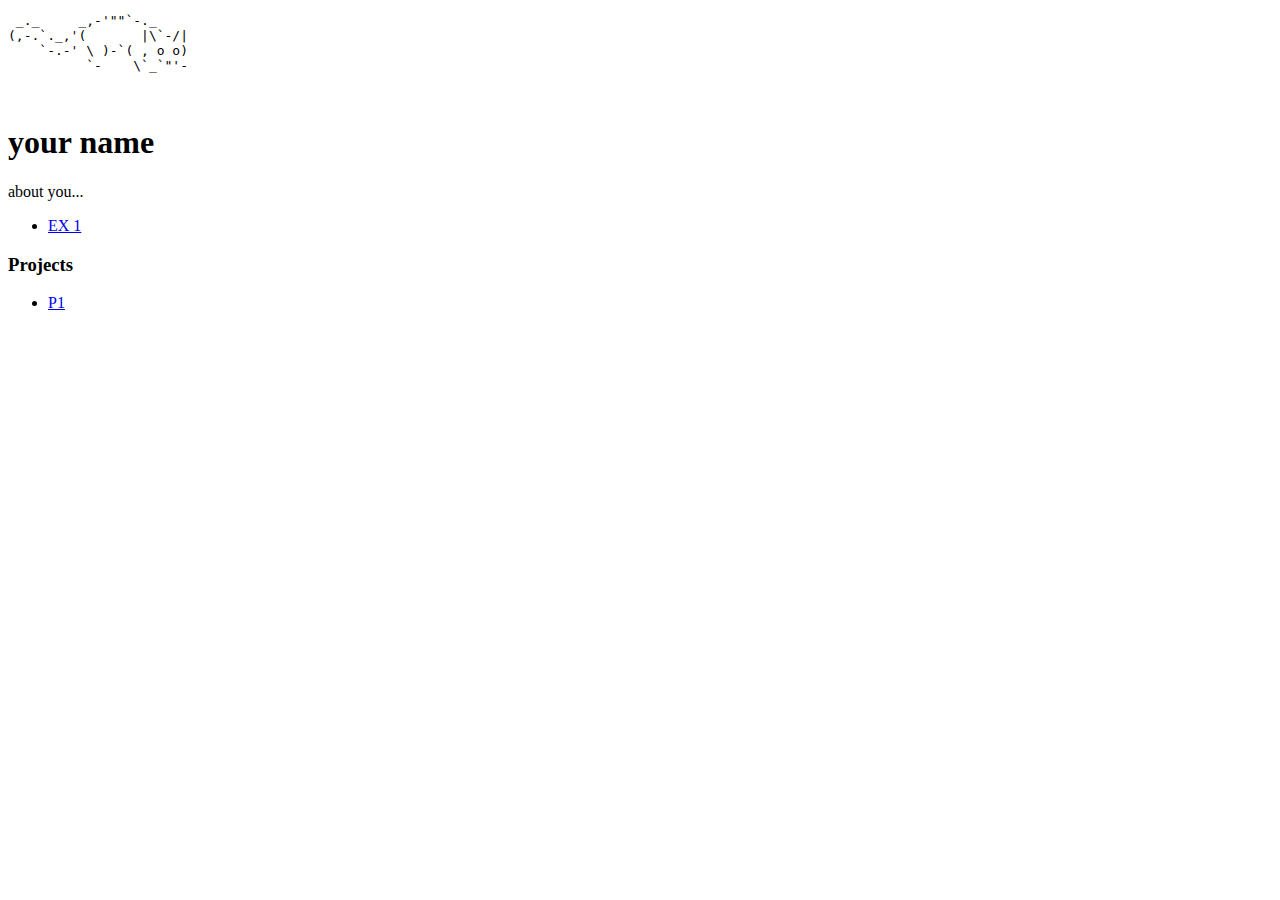
==== index.html @ 97047c57 "hallo world" ====
<!DOCTYPE html>
<html>

<head>
  <title>[your name's] Interactive Site</title>
  <meta charset="utf-8" />
</head>

<body>

  <!-- this is where my code is-->
  <div id="container">
    
    <pre>
 _._     _,-'""`-._
(,-.`._,'(       |\`-/|
    `-.-' \ )-`( , o o)
          `-    \`_`"'-

    </pre>

    <!-- about me-->
    <h1>your name</h1>  
    <p class="desc">about you...</p>
    
    <!-- my work -->
    <div id="exercises">
      <ul>
        <li><a href="#">EX 1</a></li>
      </ul>
    
    </div>
    
    <div id="projects">
      <h3>Projects</h3>
    
      <ul>
        <li><a href="#">P1</a></li>
      </ul>

    </div>
  </div>
</body>
</html>
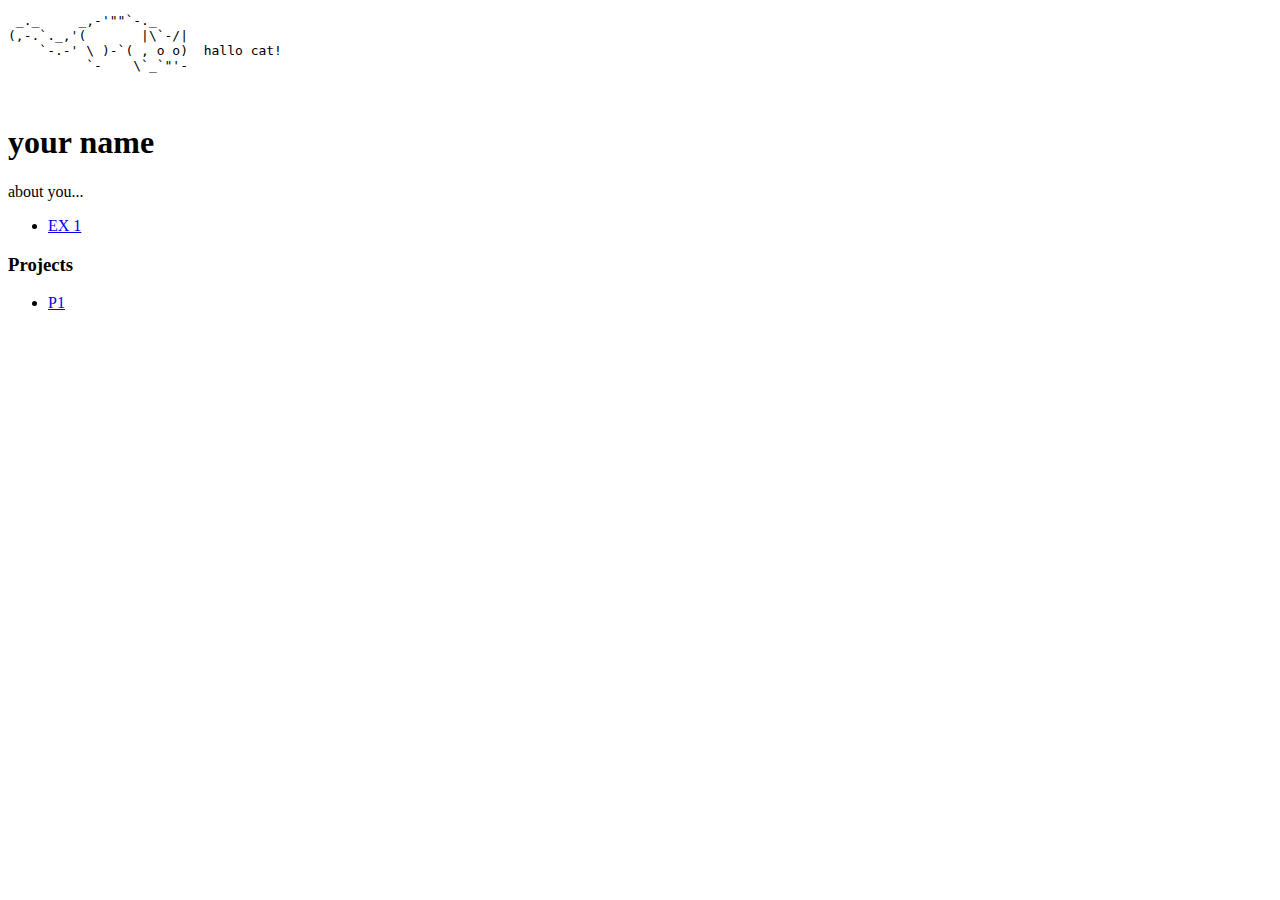
==== commit 32fb406b: "Update index.html" ====
--- a/index.html
+++ b/index.html
@@ -15,7 +15,7 @@
     <pre>
  _._     _,-'""`-._
 (,-.`._,'(       |\`-/|
-    `-.-' \ )-`( , o o)
+    `-.-' \ )-`( , o o)  hallo cat!
           `-    \`_`"'-
 
     </pre>
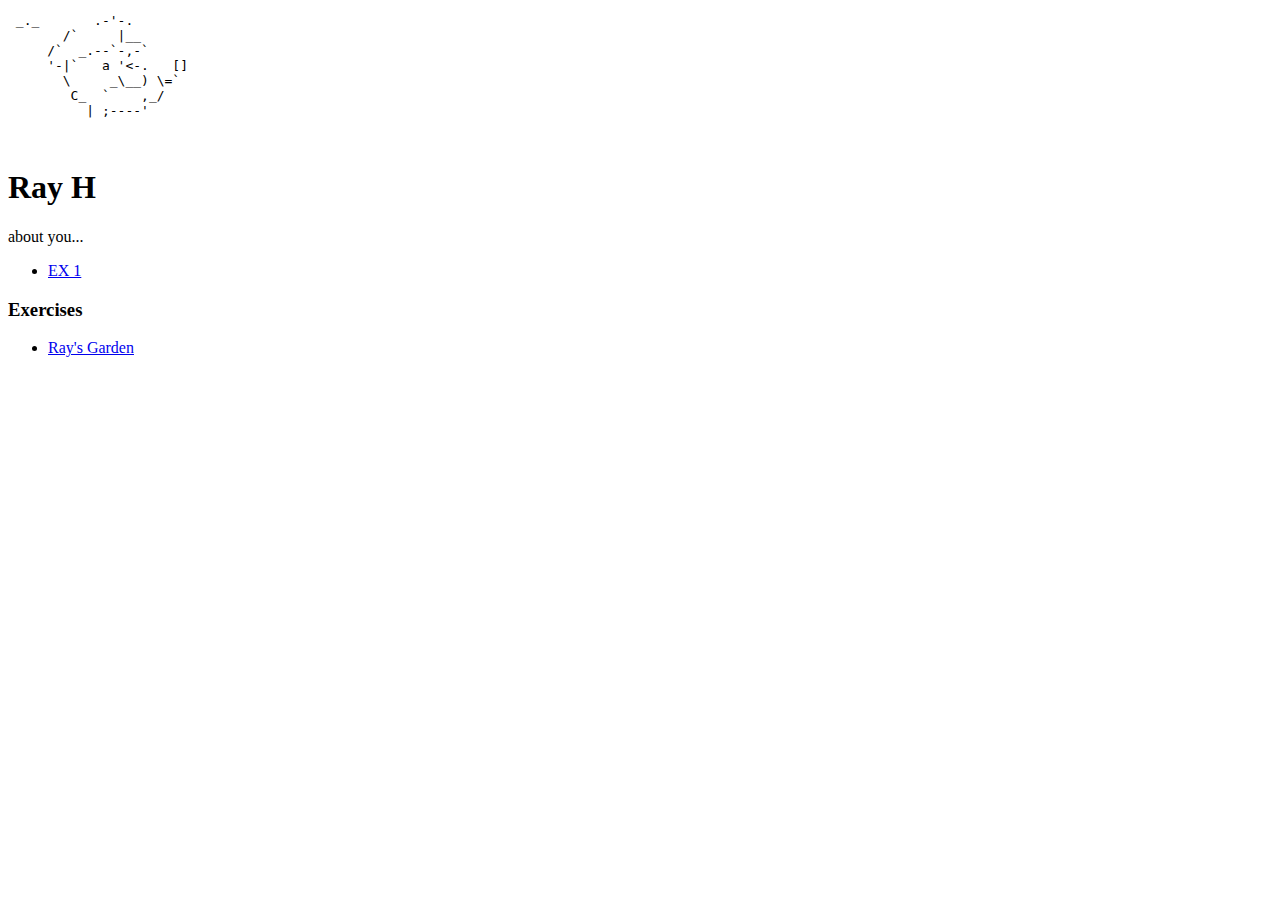
==== commit eb7019d6: "Add files via upload" ====
--- a/index.html
+++ b/index.html
@@ -3,7 +3,7 @@
 <html>
 
 <head>
-  <title>[your name's] Interactive Site</title>
+  <title>Ray`s Interactive Site</title>
   <meta charset="utf-8" />
 </head>
 
@@ -13,15 +13,18 @@
   <div id="container">
     
     <pre>
- _._     _,-'""`-._
-(,-.`._,'(       |\`-/|
-    `-.-' \ )-`( , o o)  hallo cat!
-          `-    \`_`"'-
+ _._       .-'-.
+       /`     |__
+     /`  _.--`-,-`
+     '-|`   a '<-.   []
+       \     _\__) \=`
+        C_  `    ,_/
+          | ;----'
 
     </pre>
 
     <!-- about me-->
-    <h1>your name</h1>  
+    <h1>Ray H</h1>  
     <p class="desc">about you...</p>
     
     <!-- my work -->
@@ -33,10 +36,10 @@
     </div>
     
     <div id="projects">
-      <h3>Projects</h3>
+      <h3>Exercises</h3>
     
       <ul>
-        <li><a href="#">P1</a></li>
+        <li><a href="https://ruisenh.github.io/inter-foundation/garden.html">Ray's Garden</a></li>
       </ul>
 
     </div>
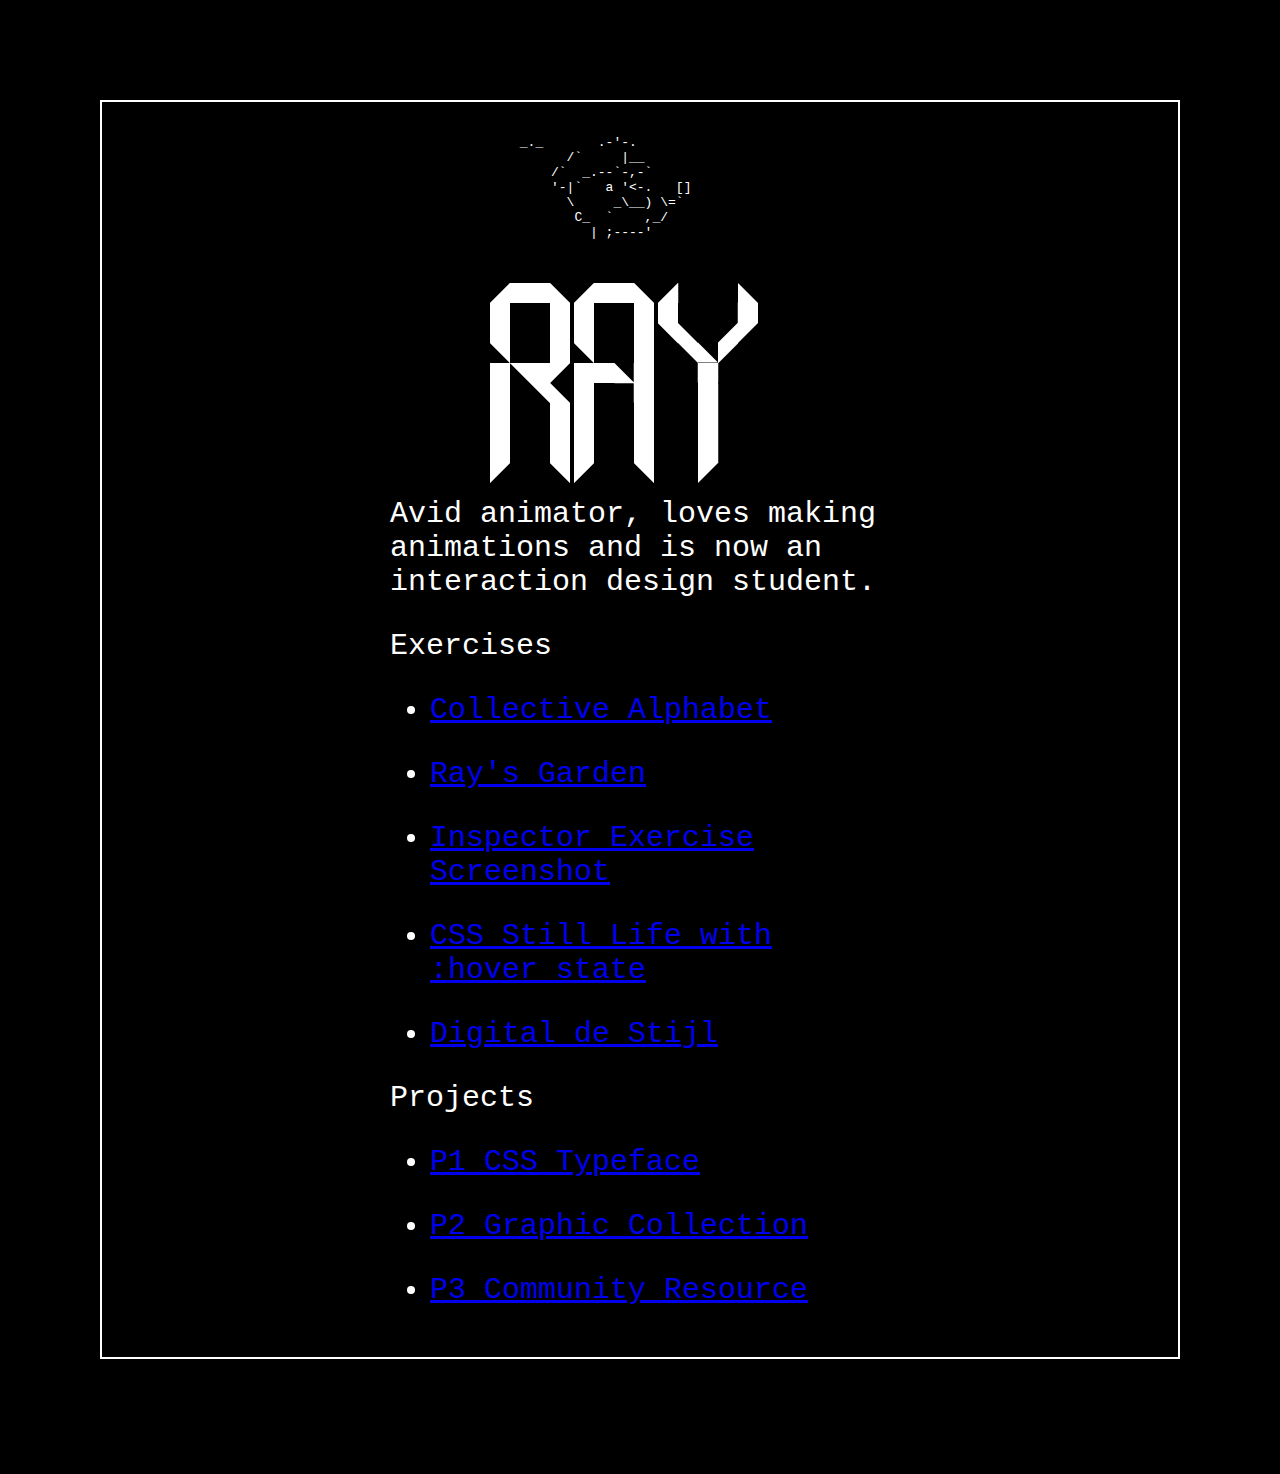
==== commit 9af7856e: "Add files via upload" ====
--- a/index.html
+++ b/index.html
@@ -3,16 +3,20 @@
 <html>
 
 <head>
-  <title>Ray`s Interactive Site</title>
-  <meta charset="utf-8" />
+  <title>Ray`s class site</title>
+  <meta charset="utf-8"> 
+  <meta name="viewport" content="width=device-width, initial-scale=1">
+  <link rel="stylesheet" type="text/css" href="index.css">
+
 </head>
 
 <body>
 
   <!-- this is where my code is-->
-  <div id="container">
+  <div id="box">
     
-    <pre>
+
+    <pre class="cartoon">
  _._       .-'-.
        /`     |__
      /`  _.--`-,-`
@@ -24,25 +28,78 @@
     </pre>
 
     <!-- about me-->
-    <h1>Ray H</h1>  
-    <p class="desc">about you...</p>
+<div class="title">
+<svg width="80" height="200" viewBox="0 0 80 200" fill="none" xmlns="http://www.w3.org/2000/svg">
+<mask id="path-1-inside-1" fill="white">
+<path fill-rule="evenodd" clip-rule="evenodd" d="M40 0H60L80 20V40V60V80L60 100L80 120V140V160V180V200L60 180V160V140V120L40 100L20 80H40H60V60V40V20H40H20V40V60V80L0 60V40V20L20 0H40ZM20 80V100V120V140V160V180L0 200V180V160V140V120V100V80H20Z"/>
+</mask>
+<path fill-rule="evenodd" clip-rule="evenodd" d="M40 0H60L80 20V40V60V80L60 100L80 120V140V160V180V200L60 180V160V140V120L40 100L20 80H40H60V60V40V20H40H20V40V60V80L0 60V40V20L20 0H40ZM20 80V100V120V140V160V180L0 200V180V160V140V120V100V80H20Z" fill="black"/>
+<path d="M60 0L60.1768 -0.176777L60.1036 -0.25H60V0ZM80 20H80.25V19.8964L80.1768 19.8232L80 20ZM80 80L80.1768 80.1768L80.25 80.1036V80H80ZM60 100L59.8232 99.8232L59.6464 100L59.8232 100.177L60 100ZM80 120H80.25V119.896L80.1768 119.823L80 120ZM80 200L79.8232 200.177L80.25 200.604V200H80ZM60 180H59.75V180.104L59.8232 180.177L60 180ZM60 120H60.25V119.896L60.1768 119.823L60 120ZM60 80V80.25H60.25V80H60ZM60 20H60.25V19.75H60V20ZM20 20V19.75H19.75V20H20ZM0 60H-0.25V60.1036L-0.176777 60.1768L0 60ZM0 20L-0.176777 19.8232L-0.25 19.8964V20H0ZM20 0V-0.25H19.8964L19.8232 -0.176777L20 0ZM20 180L20.1768 180.177L20.25 180.104V180H20ZM0 200H-0.25V200.604L0.176777 200.177L0 200ZM0 80V79.75H-0.25V80H0ZM60 -0.25H40V0.25H60V-0.25ZM80.1768 19.8232L60.1768 -0.176777L59.8232 0.176777L79.8232 20.1768L80.1768 19.8232ZM80.25 40V20H79.75V40H80.25ZM80.25 60V40H79.75V60H80.25ZM80.25 80V60H79.75V80H80.25ZM60.1768 100.177L80.1768 80.1768L79.8232 79.8232L59.8232 99.8232L60.1768 100.177ZM80.1768 119.823L60.1768 99.8232L59.8232 100.177L79.8232 120.177L80.1768 119.823ZM80.25 140V120H79.75V140H80.25ZM80.25 160V140H79.75V160H80.25ZM80.25 180V160H79.75V180H80.25ZM80.25 200V180H79.75V200H80.25ZM59.8232 180.177L79.8232 200.177L80.1768 199.823L60.1768 179.823L59.8232 180.177ZM59.75 160V180H60.25V160H59.75ZM59.75 140V160H60.25V140H59.75ZM59.75 120V140H60.25V120H59.75ZM39.8232 100.177L59.8232 120.177L60.1768 119.823L40.1768 99.8232L39.8232 100.177ZM40.1768 99.8232L20.1768 79.8232L19.8232 80.1768L39.8232 100.177L40.1768 99.8232ZM20 80.25H40V79.75H20V80.25ZM60 79.75H40V80.25H60V79.75ZM59.75 60V80H60.25V60H59.75ZM59.75 40V60H60.25V40H59.75ZM59.75 20V40H60.25V20H59.75ZM40 20.25H60V19.75H40V20.25ZM20 20.25H40V19.75H20V20.25ZM20.25 40V20H19.75V40H20.25ZM20.25 60V40H19.75V60H20.25ZM20.25 80V60H19.75V80H20.25ZM-0.176777 60.1768L19.8232 80.1768L20.1768 79.8232L0.176777 59.8232L-0.176777 60.1768ZM-0.25 40V60H0.25V40H-0.25ZM-0.25 20V40H0.25V20H-0.25ZM19.8232 -0.176777L-0.176777 19.8232L0.176777 20.1768L20.1768 0.176777L19.8232 -0.176777ZM40 -0.25H20V0.25H40V-0.25ZM20.25 100V80H19.75V100H20.25ZM20.25 120V100H19.75V120H20.25ZM20.25 140V120H19.75V140H20.25ZM20.25 160V140H19.75V160H20.25ZM20.25 180V160H19.75V180H20.25ZM0.176777 200.177L20.1768 180.177L19.8232 179.823L-0.176777 199.823L0.176777 200.177ZM-0.25 180V200H0.25V180H-0.25ZM-0.25 160V180H0.25V160H-0.25ZM-0.25 140V160H0.25V140H-0.25ZM-0.25 120V140H0.25V120H-0.25ZM-0.25 100V120H0.25V100H-0.25ZM-0.25 80V100H0.25V80H-0.25ZM20 79.75H0V80.25H20V79.75Z" fill="#A9A9A9" mask="url(#path-1-inside-1)"/>
+</svg>
+
+<svg width="80" height="200" viewBox="0 0 80 200" fill="none" xmlns="http://www.w3.org/2000/svg">
+<mask id="path-1-inside-1" fill="white">
+<path fill-rule="evenodd" clip-rule="evenodd" d="M60 0H40H20L0 20V40V60L20 80H0V100V120V140V160V180V200L10 190L20 180V160V140V120V100H40H60V120V140V160V180L80 200V180V160V140V120V100V80V60V40V20L60 0ZM40 20H60V40V60V80V100L40 80H20V60V40V20H40Z"/>
+</mask>
+<path fill-rule="evenodd" clip-rule="evenodd" d="M60 0H40H20L0 20V40V60L20 80H0V100V120V140V160V180V200L10 190L20 180V160V140V120V100H40H60V120V140V160V180L80 200V180V160V140V120V100V80V60V40V20L60 0ZM40 20H60V40V60V80V100L40 80H20V60V40V20H40Z" fill="black"/>
+<path d="M60 0L60.1768 -0.176777L60.1036 -0.25H60V0ZM20 0V-0.25H19.8964L19.8232 -0.176777L20 0ZM0 20L-0.176777 19.8232L-0.25 19.8964V20H0ZM0 60H-0.25V60.1036L-0.176777 60.1768L0 60ZM0 80V79.75H-0.25V80H0ZM0 200H-0.25V200.604L0.176777 200.177L0 200ZM20 180L20.1768 180.177L20.25 180.104V180H20ZM20 100V99.75H19.75V100H20ZM60 180H59.75V180.104L59.8232 180.177L60 180ZM80 200L79.8232 200.177L80.25 200.604V200H80ZM80 20H80.25V19.8964L80.1768 19.8232L80 20ZM60 20H60.25V19.75H60V20ZM40 80L40.1768 79.8232L40.1036 79.75H40V80ZM20 20V19.75H19.75V20H20ZM40 0.25H60V-0.25H40V0.25ZM20 0.25H40V-0.25H20V0.25ZM19.8232 -0.176777L-0.176777 19.8232L0.176777 20.1768L20.1768 0.176777L19.8232 -0.176777ZM-0.25 20V40H0.25V20H-0.25ZM-0.25 40V60H0.25V40H-0.25ZM-0.176777 60.1768L19.8232 80.1768L20.1768 79.8232L0.176777 59.8232L-0.176777 60.1768ZM20 79.75H0V80.25H20V79.75ZM-0.25 80V100H0.25V80H-0.25ZM-0.25 100V120H0.25V100H-0.25ZM-0.25 120V140H0.25V120H-0.25ZM-0.25 140V160H0.25V140H-0.25ZM-0.25 160V180H0.25V160H-0.25ZM-0.25 180V200H0.25V180H-0.25ZM0.176777 200.177L10.1768 190.177L9.82322 189.823L-0.176777 199.823L0.176777 200.177ZM10.1768 190.177L20.1768 180.177L19.8232 179.823L9.82322 189.823L10.1768 190.177ZM20.25 180V160H19.75V180H20.25ZM20.25 160V140H19.75V160H20.25ZM20.25 140V120H19.75V140H20.25ZM20.25 120V100H19.75V120H20.25ZM20 100.25H40V99.75H20V100.25ZM40 100.25H60V99.75H40V100.25ZM60.25 120V100H59.75V120H60.25ZM60.25 140V120H59.75V140H60.25ZM60.25 160V140H59.75V160H60.25ZM60.25 180V160H59.75V180H60.25ZM80.1768 199.823L60.1768 179.823L59.8232 180.177L79.8232 200.177L80.1768 199.823ZM79.75 180V200H80.25V180H79.75ZM79.75 160V180H80.25V160H79.75ZM79.75 140V160H80.25V140H79.75ZM79.75 120V140H80.25V120H79.75ZM79.75 100V120H80.25V100H79.75ZM79.75 80V100H80.25V80H79.75ZM79.75 60V80H80.25V60H79.75ZM79.75 40V60H80.25V40H79.75ZM79.75 20V40H80.25V20H79.75ZM59.8232 0.176777L79.8232 20.1768L80.1768 19.8232L60.1768 -0.176777L59.8232 0.176777ZM60 19.75H40V20.25H60V19.75ZM60.25 40V20H59.75V40H60.25ZM60.25 60V40H59.75V60H60.25ZM60.25 80V60H59.75V80H60.25ZM60.25 100V80H59.75V100H60.25ZM60.1768 99.8232L40.1768 79.8232L39.8232 80.1768L59.8232 100.177L60.1768 99.8232ZM40 79.75H20V80.25H40V79.75ZM20.25 80V60H19.75V80H20.25ZM20.25 60V40H19.75V60H20.25ZM20.25 40V20H19.75V40H20.25ZM40 19.75H20V20.25H40V19.75Z" fill="#A9A9A9" mask="url(#path-1-inside-1)"/>
+</svg>
+
+<svg width="100" height="200" viewBox="0 0 100 200" fill="none" xmlns="http://www.w3.org/2000/svg">
+<mask id="path-1-inside-1" fill="white">
+<path fill-rule="evenodd" clip-rule="evenodd" d="M20 20V0L0 20V40L20 60L40 80V100V120V140V160V180V200L60 180V160V140V120V100V80L80 60L100 40V20L80 0V20V40L60 60V79.5L40 59.5V60L20 40V20ZM60 79.5V80H40V79.5H60Z"/>
+</mask>
+<path fill-rule="evenodd" clip-rule="evenodd" d="M20 20V0L0 20V40L20 60L40 80V100V120V140V160V180V200L60 180V160V140V120V100V80L80 60L100 40V20L80 0V20V40L60 60V79.5L40 59.5V60L20 40V20ZM60 79.5V80H40V79.5H60Z" fill="black"/>
+<path d="M20 0H20.25V-0.603553L19.8232 -0.176777L20 0ZM0 20L-0.176777 19.8232L-0.25 19.8964V20H0ZM0 40H-0.25V40.1036L-0.176777 40.1768L0 40ZM40 200H39.75V200.604L40.1768 200.177L40 200ZM60 180L60.1768 180.177L60.25 180.104V180H60ZM100 40L100.177 40.1768L100.25 40.1036V40H100ZM100 20H100.25V19.8964L100.177 19.8232L100 20ZM80 0L80.1768 -0.176777L79.75 -0.603553V0H80ZM80 40L80.1768 40.1768L80.25 40.1036V40H80ZM60 60L59.8232 59.8232L59.75 59.8964V60H60ZM40 59.5L40.1768 59.3232L39.75 58.8964V59.5H40ZM40 60L39.8232 60.1768L40.25 60.6036V60H40ZM20 40H19.75V40.1036L19.8232 40.1768L20 40ZM40 79.5V79.25H39.75V79.5H40ZM19.75 0V20H20.25V0H19.75ZM0.176777 20.1768L20.1768 0.176777L19.8232 -0.176777L-0.176777 19.8232L0.176777 20.1768ZM0.25 40V20H-0.25V40H0.25ZM20.1768 59.8232L0.176777 39.8232L-0.176777 40.1768L19.8232 60.1768L20.1768 59.8232ZM40.1768 79.8232L20.1768 59.8232L19.8232 60.1768L39.8232 80.1768L40.1768 79.8232ZM40.25 100V80H39.75V100H40.25ZM40.25 120V100H39.75V120H40.25ZM40.25 140V120H39.75V140H40.25ZM39.75 140V160H40.25V140H39.75ZM39.75 160V180H40.25V160H39.75ZM39.75 180V200H40.25V180H39.75ZM40.1768 200.177L60.1768 180.177L59.8232 179.823L39.8232 199.823L40.1768 200.177ZM60.25 180V160H59.75V180H60.25ZM60.25 160V140H59.75V160H60.25ZM59.75 120V140H60.25V120H59.75ZM59.75 100V120H60.25V100H59.75ZM59.75 80V100H60.25V80H59.75ZM60.1768 80.1768L80.1768 60.1768L79.8232 59.8232L59.8232 79.8232L60.1768 80.1768ZM80.1768 60.1768L100.177 40.1768L99.8232 39.8232L79.8232 59.8232L80.1768 60.1768ZM100.25 40V20H99.75V40H100.25ZM100.177 19.8232L80.1768 -0.176777L79.8232 0.176777L99.8232 20.1768L100.177 19.8232ZM79.75 0V20H80.25V0H79.75ZM79.75 20V40H80.25V20H79.75ZM79.8232 39.8232L59.8232 59.8232L60.1768 60.1768L80.1768 40.1768L79.8232 39.8232ZM59.75 60V79.5H60.25V60H59.75ZM39.8232 59.6768L59.8232 79.6768L60.1768 79.3232L40.1768 59.3232L39.8232 59.6768ZM40.25 60V59.5H39.75V60H40.25ZM19.8232 40.1768L39.8232 60.1768L40.1768 59.8232L20.1768 39.8232L19.8232 40.1768ZM19.75 20V40H20.25V20H19.75ZM59.75 79.5V80H60.25V79.5H59.75ZM40 80.25H60V79.75H40V80.25ZM39.75 79.5V80H40.25V79.5H39.75ZM60 79.25H40V79.75H60V79.25Z" fill="#A9A9A9" mask="url(#path-1-inside-1)"/>
+</svg>
+</div>
+
+
+
+
+
+
+
+
+    <p class="desc">Avid animator, loves making animations and is now an interaction design student.</p>
     
     <!-- my work -->
-    <div id="exercises">
+    <div class="desc" id="exercises">
+      <p>Exercises</p>
       <ul>
-        <li><a href="#">EX 1</a></li>
+        <li><a href="https://www.figma.com/file/xxI1dccsxlEgzza8fL8q1h/Collective-Alphabet-Exercise?node-id=0%3A1">Collective Alphabet</a></li>
       </ul>
-    
+      <ul>
+        <li><a href="garden.html">Ray's Garden</a></li>
+      </ul>
+      <ul>
+        <li><a href="inspector.html">Inspector Exercise Screenshot</a></li>
+      </ul>
+      <ul>
+        <li><a href="mouse.html">CSS Still Life with :hover state</a></li>
+      </ul>
+      <ul>
+        <li><a href="collection/index.html">Digital de Stijl</a></li>
+      </ul>
+
     </div>
     
-    <div id="projects">
-      <h3>Exercises</h3>
-    
+    <div class="desc" id="exercises">
+      <p>Projects</p>
       <ul>
-        <li><a href="https://ruisenh.github.io/inter-foundation/garden.html">Ray's Garden</a></li>
+        <li><a href="project1/a.html">P1 CSS Typeface</a></li>
+      </ul>
+      <ul>
+        <li><a href="collection/index.html">P2 Graphic Collection</a></li>
+      </ul>
+      <ul>
+        <li><a href="Community Resource/homepage.html">P3 Community Resource</a></li>
       </ul>
 
     </div>
   </div>
+
+
+
 </body>
 </html>--- a/index.css
+++ b/index.css
@@ -0,0 +1,52 @@
+* {
+
+
+}
+
+
+body{
+    background: black;
+    padding:20px;
+    border: 2px solid white;
+    margin:100px;
+}
+
+svg path {
+    position: relative;
+    fill:white;
+    margin: 20px;
+
+}
+
+.cartoon{
+    display: block;
+    position: relative;
+    margin-left: 390px;
+    color:white;
+
+
+}
+
+
+.title {
+    position: relative;
+    margin:10px auto;
+    width: 300px;
+}
+
+.desc{
+
+    position: relative;
+    width:500px;
+    height: fit-content;
+    font-family: Andale Mono,AndaleMono,monospace;
+    font-size: 30px;
+    color: white;
+
+    margin:auto;
+}
+
+
+
+
+
